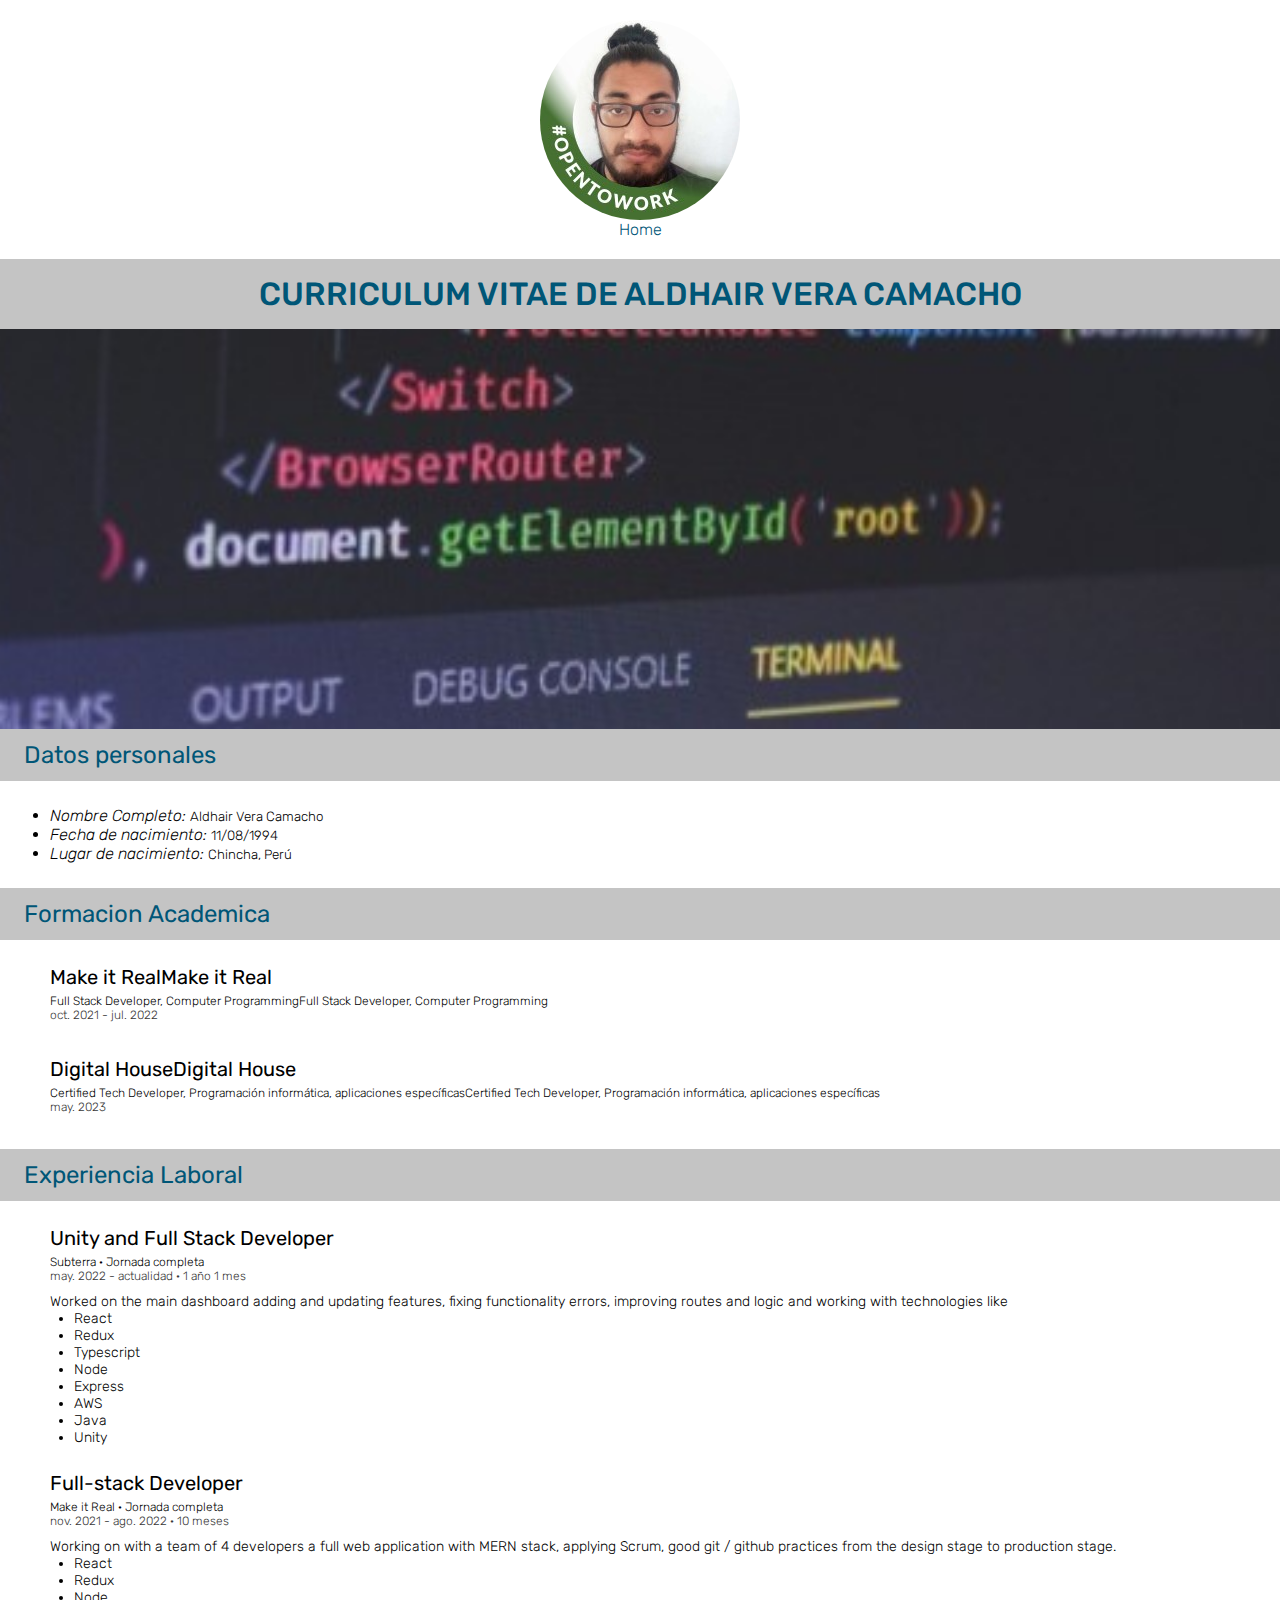
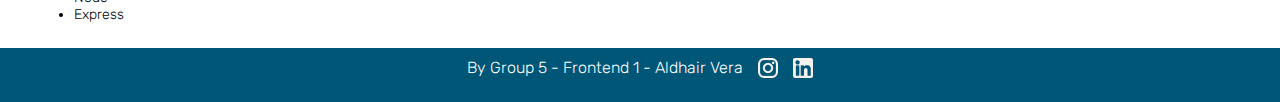
==== index.html @ efca76a6 "first commit" ====
<!DOCTYPE html>
<html lang="en">

<head>
    <meta charset="UTF-8" />
    <meta http-equiv="X-UA-Compatible" content="IE=edge" />
    <meta name="viewport" content="width=device-width, initial-scale=1.0" />
    <link rel="preconnect" href="https://fonts.googleapis.com">
    <link rel="preconnect" href="https://fonts.gstatic.com" crossorigin>
    <link
        href="https://fonts.googleapis.com/css2?family=Nunito+Sans:wght@300&family=Playfair:wght@300&family=Raleway:wght@300&family=Rubik:ital,wght@0,300;0,400;0,500;1,300;1,400&family=Unbounded:wght@300&display=swap"
        rel="stylesheet">
    <link rel="stylesheet" href="css/styles.css" />
    <title>Clase No. 7</title>

</head>

<body>
    <header>
        <a class="navigator" href="./index.html">
            <img class="header-img" src="imgs/linkedin.jpeg" />
            <p>Home</p>
        </a>
        <h1>Curriculum vitae de Aldhair Vera Camacho</h1>
    </header>
    <main>
        <section class="hero">
        </section>
        <section>
            <h2>Datos personales</h2>
            <article>
                <ul>
                    <li>
                        <span>Nombre Completo: </span> <small> Aldhair Vera Camacho</small>
                    </li>
                    <li>
                        <span>Fecha de nacimiento: </span> <small> 11/08/1994</small>
                    </li>
                    <li>
                        <span>Lugar de nacimiento: </span> <small> Chincha, Perú</small>
                    </li>
                </ul>
            </article>
        </section>
        <section>
            <h2>Formacion Academica</h2>
            <article>
                <p class="academic-title">Make it RealMake it Real</p>
                <p class="academic-subtitle">Full Stack Developer, Computer ProgrammingFull Stack Developer, Computer
                    Programming</p>
                <p class="academic-date">oct. 2021 - jul. 2022</p>
            </article>
            <article>
                <p class="academic-title">Digital HouseDigital House</p>
                <p class="academic-subtitle">Certified Tech Developer, Programación informática, aplicaciones
                    específicasCertified Tech Developer, Programación informática, aplicaciones específicas
                </p>
                <p class="academic-date">may. 2023</p>
            </article>
        </section>
        <section>
            <h2>Experiencia Laboral</h2>
            <article>
                <p class="experience-title">Unity and Full Stack Developer</p>
                <p class="experience-subtitle">Subterra · Jornada completa</p>
                <p class="experience-date">may. 2022 - actualidad · 1 año 1 mes</p>
                <div class="experience-definition">
                    <p>
                        Worked on the main dashboard adding and updating features, fixing functionality errors,
                        improving
                        routes and logic and working with technologies like
                    </p>
                    <ul>
                        <li>React</li>
                        <li>Redux</li>
                        <li>Typescript</li>
                        <li>Node</li>
                        <li>Express</li>
                        <li>AWS</li>
                        <li>Java</li>
                        <li>Unity</li>
                    </ul>
                </div>
            </article>
            <article>
                <p class="experience-title">Full-stack Developer</p>
                <p class="experience-subtitle">Make it Real · Jornada completa</p>
                <p class="experience-date">nov. 2021 - ago. 2022 · 10 meses</p>
                <div class="experience-definition">
                    <p>
                        Working on with a team of 4 developers a full web application with MERN stack, applying Scrum,
                        good
                        git / github practices from the design stage to production stage.
                    </p>
                    <ul>
                        <li>React</li>
                        <li>Redux</li>
                        <li>Node</li>
                        <li>Express</li>
                    </ul>
                </div>
            </article>
        </section>
    </main>
    <footer>
        <p>By Group 5 - Frontend 1 - Aldhair Vera</p>
        <a href="https://www.instagram.com/al_vera15/">
            <img src="imgs/ico_instagram.png" />
        </a>
        <a href="https://www.linkedin.com/in/aldhairvera/">
            <img src="imgs/ico_linkedin.png" />
        </a>
    </footer>
</body>

</html>
---- css/styles.css ----
:root{
    --primary-color:#005677;
    --secondary-color:#373737;
    --section-color:#c4c4c4;

    font-family: 'Rubik', sans-serif;
}

* {
    margin: 0;
    padding: 0;
    box-sizing: border-box;
    font-weight: 300;
}

body{
    height: 100vh;
    position:relative;
}
  
header {
    display: flex;
    flex-direction: column;
    /* background-color: #e5e5e5; */
    align-items: center;
    width: 100%;
}

header h1 {
    background-color: var(--section-color);
    text-align: center;
    text-transform: uppercase;
    width: 100%;
    color: var(--primary-color);
    padding: 0.5em 1em;
    font-weight: 500;
}

.header-img{
    border-radius: 50%;
}

h2 {
    background-color: var(--section-color);
    width: 100%;
    color: var(--primary-color);
    margin-top: 20px;
    margin-bottom: 20px;
    padding: 0.5em 1em;
    /* padding-left: 15px; */
    font-weight: 400;
}

h2:first-of-type{
    margin-top: 0px;
}

.hero{
    position: relative;
    width: 100%;
    height: 400px;
    background-image: url('../imgs/background.jpeg');
    background-position: center;
    background-size: cover;
    background-repeat: no-repeat;
}

li span:first-child {
    font-style: italic;
}

article {
    margin: 25px;
    padding-left: 25px;
    display: flex;
    flex-direction: column;
}

article .experience-title,.academic-title{
    font-size: 20px;
    margin-bottom: 5px;
    font-weight: 400;
}

article .experience-subtitle, .academic-subtitle{
    font-size: 12px;
}

article .experience-date, .academic-date{
    font-size: 12px;
    color: var(--secondary-color);
    margin-bottom: 10px;
}

article .experience-definition{
    font-size: 14px;
}

.experience-definition ul{
    margin-left: 24px;
}
article .experience-definition > ul > li{
    font-size: 14px;
}

footer {
    /* bottom: 0; */
    width: 100%;
    position: absolute;
    display: flex;
    justify-content: center;
    gap: 15px;
    background-color: var(--primary-color);
    color: white;
    padding: 10px;
    padding-bottom: 20px;
}

.navigator{
    display: flex;
    align-items: center;
    justify-content: space-between;
    flex-direction: column;
    text-decoration: none;
    color: var(--primary-color);
    margin: 20px 0;
}
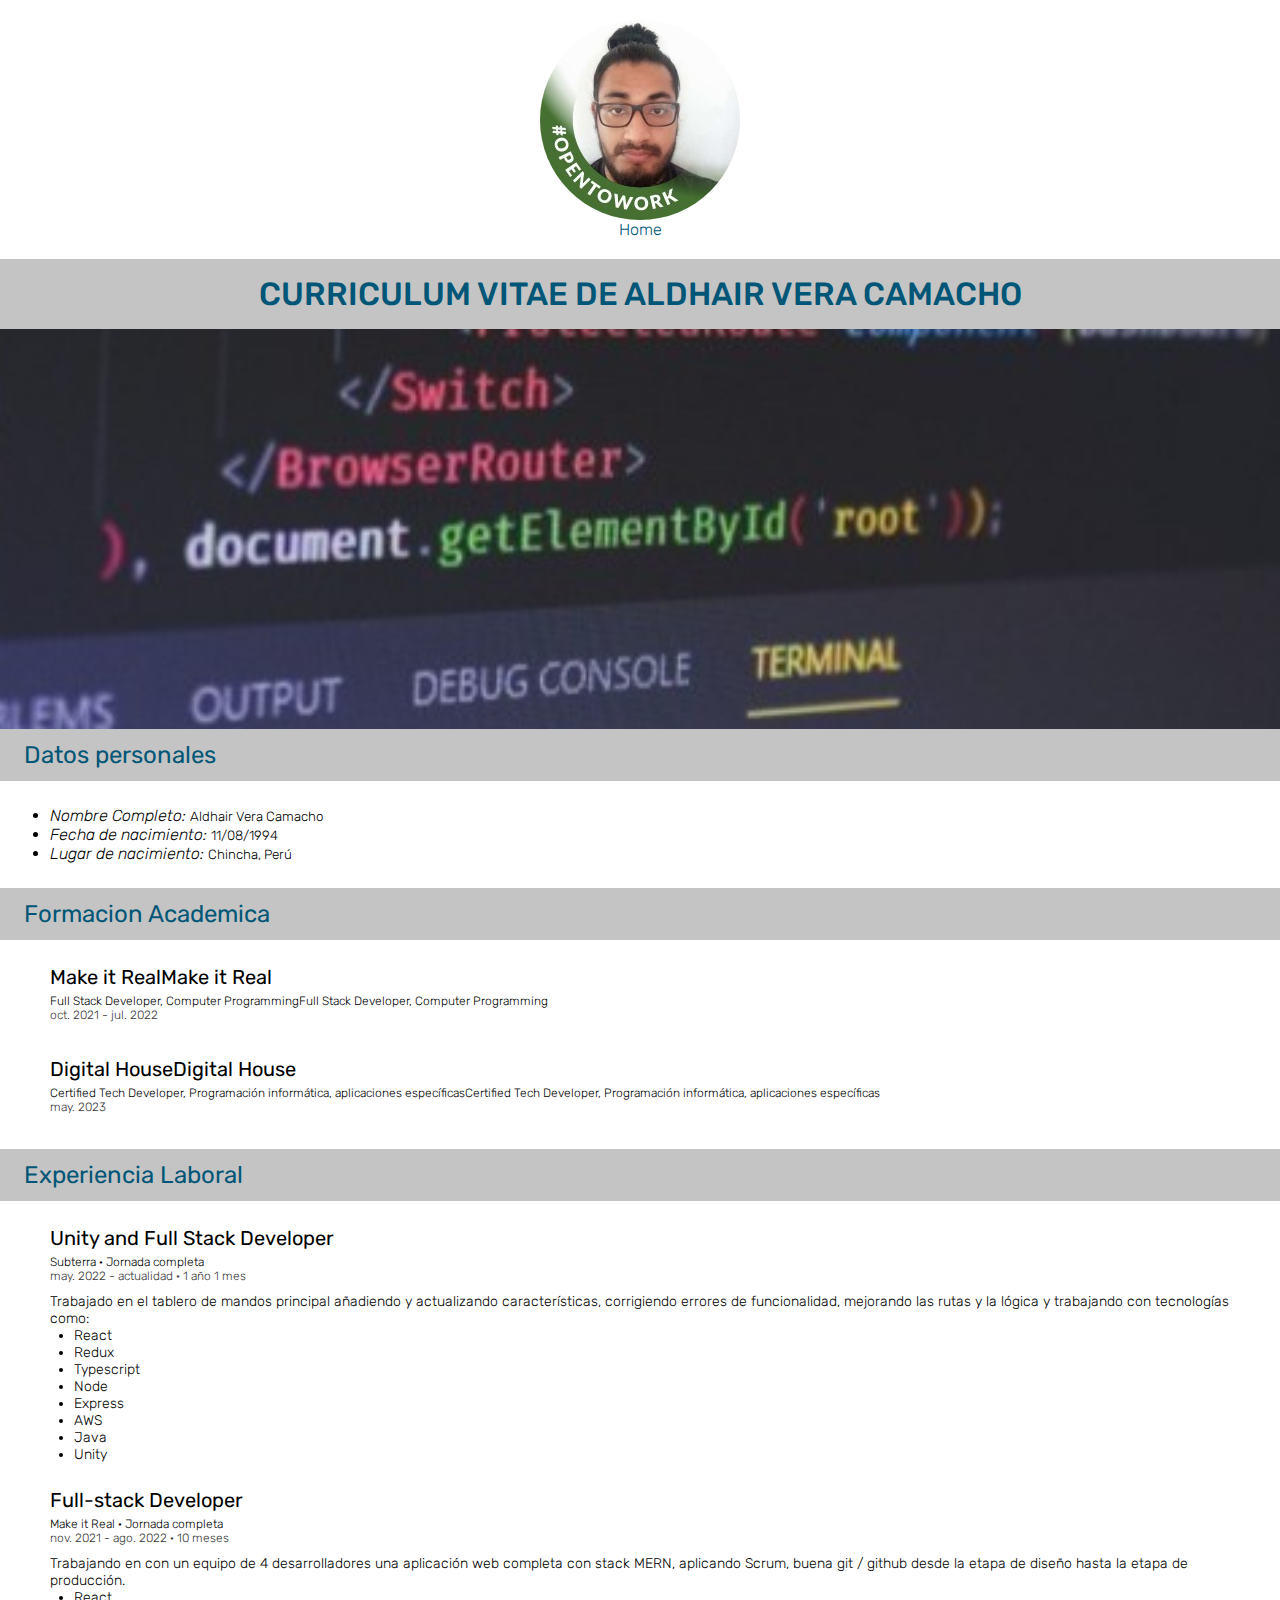
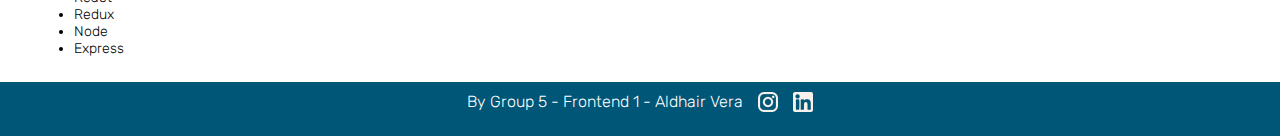
==== commit 88487971: "Change descriptions to spanish" ====
--- a/index.html
+++ b/index.html
@@ -17,7 +17,7 @@
 
 <body>
     <header>
-        <a class="navigator" href="./index.html">
+        <a class="navigator" href="./sobremi.html">
             <img class="header-img" src="imgs/linkedin.jpeg" />
             <p>Home</p>
         </a>
@@ -66,10 +66,10 @@
                 <p class="experience-date">may. 2022 - actualidad · 1 año 1 mes</p>
                 <div class="experience-definition">
                     <p>
-                        Worked on the main dashboard adding and updating features, fixing functionality errors,
-                        improving
-                        routes and logic and working with technologies like
-                    </p>
+                        Trabajado en el tablero de mandos principal añadiendo y actualizando características,
+                        corrigiendo errores de funcionalidad,
+                        mejorando
+                        las rutas y la lógica y trabajando con tecnologías como: </p>
                     <ul>
                         <li>React</li>
                         <li>Redux</li>
@@ -88,10 +88,10 @@
                 <p class="experience-date">nov. 2021 - ago. 2022 · 10 meses</p>
                 <div class="experience-definition">
                     <p>
-                        Working on with a team of 4 developers a full web application with MERN stack, applying Scrum,
-                        good
-                        git / github practices from the design stage to production stage.
-                    </p>
+                        Trabajando en con un equipo de 4 desarrolladores una aplicación web completa con stack MERN,
+                        aplicando Scrum,
+                        buena
+                        git / github desde la etapa de diseño hasta la etapa de producción. </p>
                     <ul>
                         <li>React</li>
                         <li>Redux</li>
